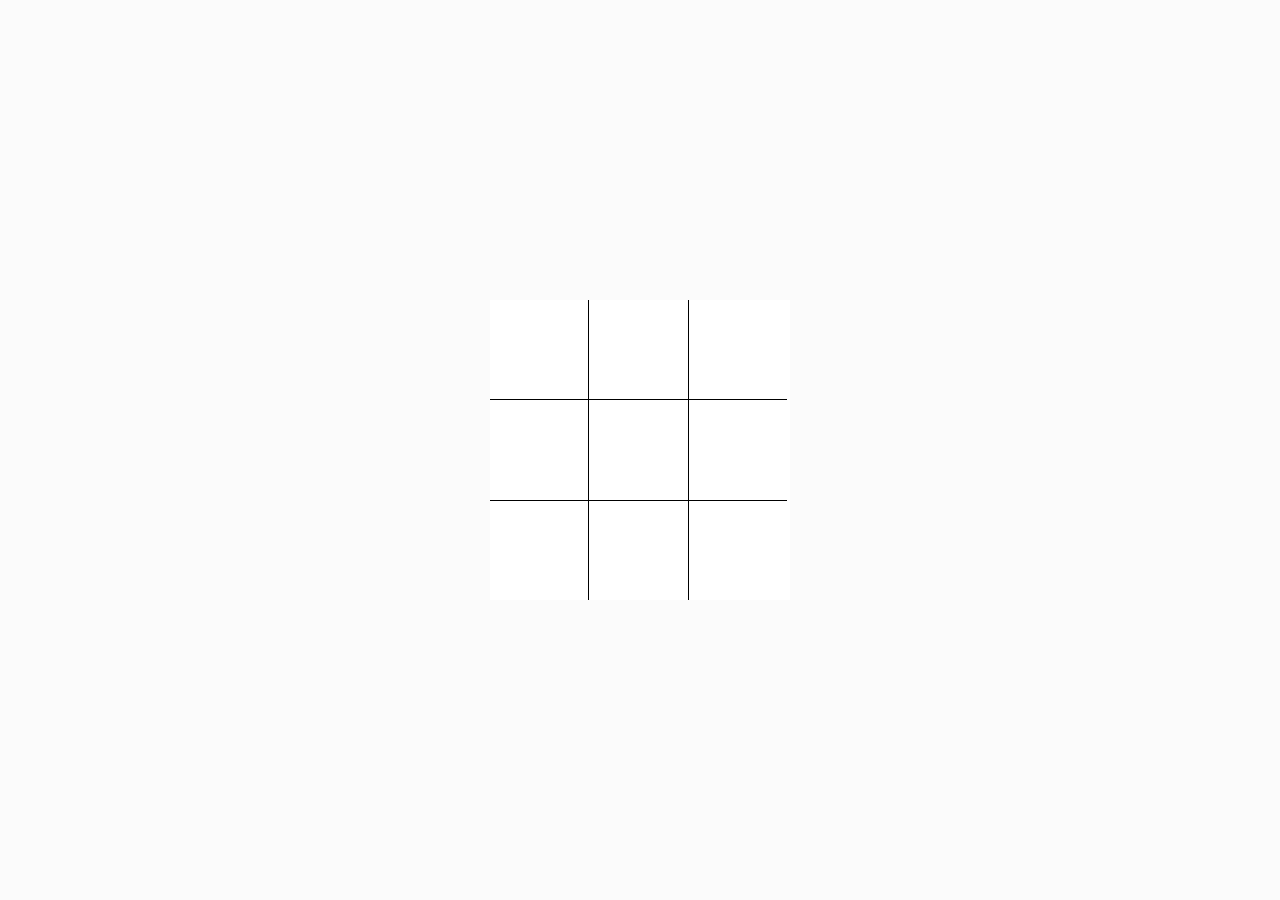
==== index.html @ df8e5a4d "initial build" ====
<!DOCTYPE html>
<html lang="en">
  <head>
    <meta charset="UTF-8" />
    <meta http-equiv="X-UA-Compatible" content="IE=edge" />
    <meta name="viewport" content="width=device-width, initial-scale=1.0" />
    <link rel="stylesheet" href="styles.css" />
    <title>Tic-Tac-Toe</title>
  </head>
  <body>
    <div class="wrapper">
      <div class="main-container">
        <div class="cell cell-1" onclick="putTheSymbol(event)"></div>
        <div class="cell cell-2" onclick="putTheSymbol(event)"></div>
        <div class="cell cell-3" onclick="putTheSymbol(event)"></div>
        <div class="cell cell-4" onclick="putTheSymbol(event)"></div>
        <div class="cell cell-5" onclick="putTheSymbol(event)"></div>
        <div class="cell cell-6" onclick="putTheSymbol(event)"></div>
        <div class="cell cell-7" onclick="putTheSymbol(event)"></div>
        <div class="cell cell-8" onclick="putTheSymbol(event)"></div>
        <div class="cell cell-9" onclick="putTheSymbol(event)"></div>
      </div>
    </div>
    <script src="index.js"></script>
  </body>
</html>
---- styles.css ----
body {
  box-sizing: border-box;
  margin: 0;
}

.wrapper {
  height: 100vh;
  display: flex;
  justify-content: center;
  align-items: center;
  background-color: #f2f2f24b;
}

.main-container {
  background-color: #ffffff;
  width: 300px;
  height: 300px;
  display: grid;
  grid-template-columns: 33% 33% 33%;
}

.cross {
  position: absolute;
  display: flex;
  justify-content: center;
  align-items: center;
  width: 100%;
  height: 100%;
  opacity: 0.3;
}

.cross:before,
.cross:after {
  position: absolute;
  content: " ";
  height: 100%;
  width: 2px;
  background-color: #333;
}

.cross:before {
  transform: rotate(45deg);
}
.cross:after {
  transform: rotate(-45deg);
}

.circle {
  position: absolute;
  display: flex;
  justify-content: center;
  align-items: center;
  width: 100%;
  height: 100%;
  opacity: 0.3;
}

.circle::before {
  position: absolute;
  content: " ";
  height: 75%;
  width: 75%;
  border: 2px solid;
  border-radius: 50%;
  border-color: #333;
}

.cell {
  position: relative;
  cursor: pointer;
}

.cell-1 {
  border-right: 1px solid;
  border-bottom: 1px solid;
}

.cell-2 {
  border-bottom: 1px solid;
}

.cell-3 {
  border-left: 1px solid;
  border-bottom: 1px solid;
}

.cell-4 {
  border-right: 1px solid;
}
.cell-6 {
  border-left: 1px solid;
}

.cell-7 {
  border-right: 1px solid;
  border-top: 1px solid;
}

.cell-8 {
  border-top: 1px solid;
}

.cell-9 {
  border-left: 1px solid;
  border-top: 1px solid;
}
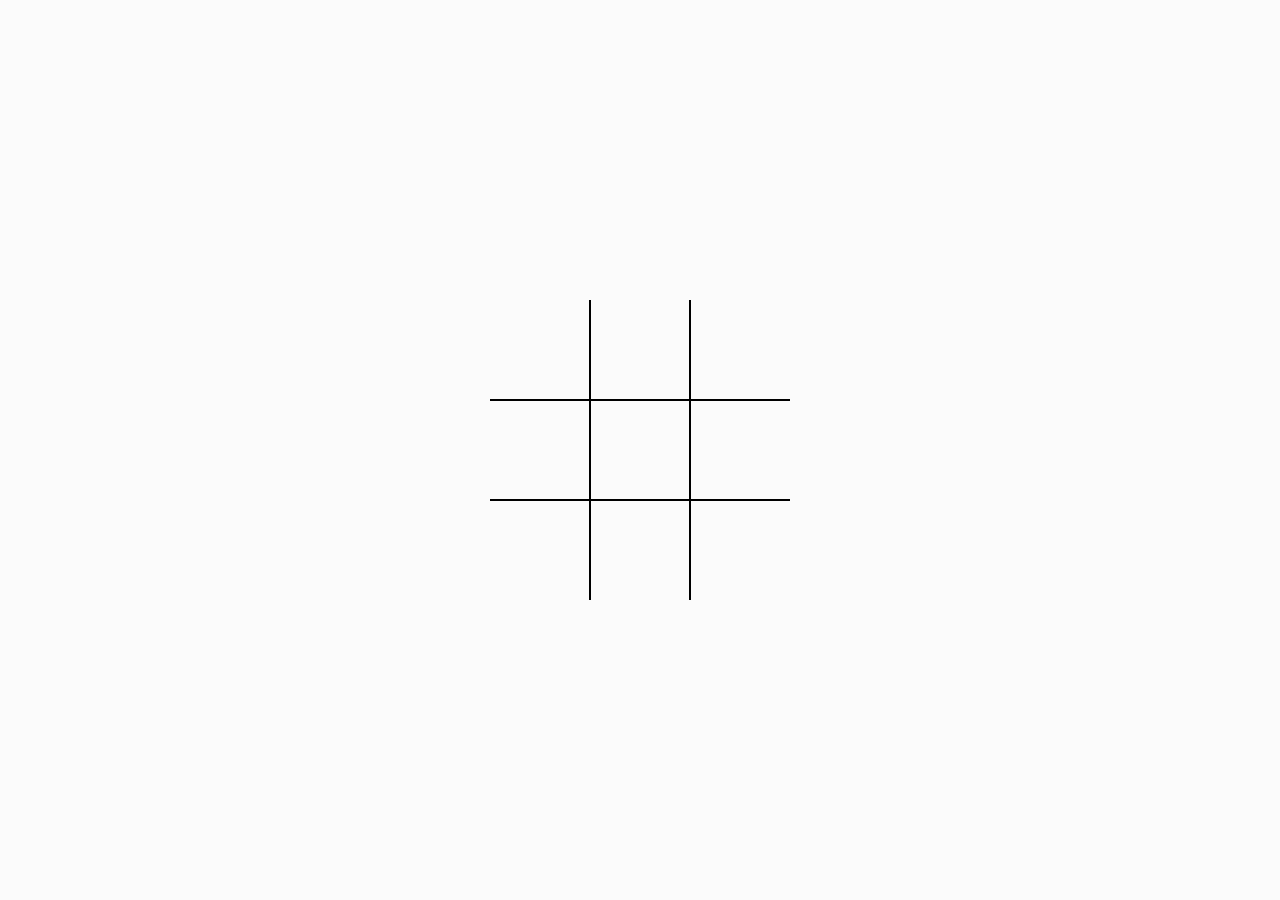
==== commit 4f2a10ea: "build: rebuilt and refactored the whole thing." ====
--- a/index.html
+++ b/index.html
@@ -8,18 +8,20 @@
     <title>Tic-Tac-Toe</title>
   </head>
   <body>
-    <div class="wrapper">
-      <div class="main-container">
-        <div class="cell cell-1" onclick="putTheSymbol(event)"></div>
-        <div class="cell cell-2" onclick="putTheSymbol(event)"></div>
-        <div class="cell cell-3" onclick="putTheSymbol(event)"></div>
-        <div class="cell cell-4" onclick="putTheSymbol(event)"></div>
-        <div class="cell cell-5" onclick="putTheSymbol(event)"></div>
-        <div class="cell cell-6" onclick="putTheSymbol(event)"></div>
-        <div class="cell cell-7" onclick="putTheSymbol(event)"></div>
-        <div class="cell cell-8" onclick="putTheSymbol(event)"></div>
-        <div class="cell cell-9" onclick="putTheSymbol(event)"></div>
-      </div>
+    <div class="board cross" id="board">
+      <div class="cell" data-cell></div>
+      <div class="cell" data-cell></div>
+      <div class="cell" data-cell></div>
+      <div class="cell" data-cell></div>
+      <div class="cell" data-cell></div>
+      <div class="cell" data-cell></div>
+      <div class="cell" data-cell></div>
+      <div class="cell" data-cell></div>
+      <div class="cell" data-cell></div>
+    </div>
+    <div class="end-screen" id="end-screen">
+      <div id="end-text"></div>
+      <button id="restart-button">Restart</button>
     </div>
     <script src="index.js"></script>
   </body>
--- a/styles.css
+++ b/styles.css
@@ -1,62 +1,106 @@
+:root {
+  --cell-size: 100px;
+}
+
+*,
+*::before,
+*::after {
+  box-sizing: border-box;
+}
+
 body {
-  box-sizing: border-box;
   margin: 0;
 }
 
-.wrapper {
+.board {
   height: 100vh;
+  width: 100vw;
+  display: flex;
+  justify-content: center;
+  align-content: center;
+  background-color: #f2f2f24b;
+  display: grid;
+  grid-template-columns: repeat(3, auto);
+}
+
+.cell {
+  width: var(--cell-size);
+  height: var(--cell-size);
+  border: 1px solid black;
+  position: relative;
   display: flex;
   justify-content: center;
   align-items: center;
-  background-color: #f2f2f24b;
+  cursor: pointer;
 }
 
-.main-container {
-  background-color: #ffffff;
-  width: 300px;
-  height: 300px;
-  display: grid;
-  grid-template-columns: 33% 33% 33%;
+.cell:first-child,
+.cell:nth-child(2),
+.cell:nth-child(3) {
+  border-top: 0;
 }
 
-.cross {
-  position: absolute;
-  display: flex;
-  justify-content: center;
-  align-items: center;
-  width: 100%;
-  height: 100%;
-  opacity: 0.3;
+.cell:nth-child(3),
+.cell:nth-child(6),
+.cell:nth-child(9) {
+  border-right: 0;
 }
 
-.cross:before,
-.cross:after {
-  position: absolute;
+.cell:first-child,
+.cell:nth-child(4),
+.cell:nth-child(7) {
+  border-left: 0;
+}
+
+.cell:nth-child(7),
+.cell:nth-child(8),
+.cell:nth-child(9) {
+  border-bottom: 0;
+}
+
+.cell.cross {
+  cursor: not-allowed;
+}
+
+.board.cross .cell:not(.cross):not(.circle):hover:before,
+.board.cross .cell:not(.cross):not(.circle):hover:after {
+  content: " ";
+  height: 100%;
+  width: 2px;
+  background-color: rgb(175, 175, 175);
+}
+
+.cell.cross:before,
+.cell.cross:after {
   content: " ";
   height: 100%;
   width: 2px;
   background-color: #333;
 }
 
-.cross:before {
+.cell.cross:before,
+.board.cross .cell:hover:before {
   transform: rotate(45deg);
 }
-.cross:after {
+.cell.cross:after,
+.board.cross .cell:hover:after {
   transform: rotate(-45deg);
 }
 
-.circle {
-  position: absolute;
-  display: flex;
-  justify-content: center;
-  align-items: center;
-  width: 100%;
-  height: 100%;
-  opacity: 0.3;
+.cell.circle {
+  cursor: not-allowed;
 }
 
-.circle::before {
-  position: absolute;
+.board.circle .cell:not(.cross):not(.circle):hover:before {
+  content: " ";
+  height: 75%;
+  width: 75%;
+  border: 2px solid;
+  border-radius: 50%;
+  border-color: rgb(175, 175, 175);
+}
+
+.cell.circle::before {
   content: " ";
   height: 75%;
   width: 75%;
@@ -65,42 +109,38 @@
   border-color: #333;
 }
 
-.cell {
-  position: relative;
+/* winner screen */
+
+.end-screen {
+  position: fixed;
+  background-color: rgba(0, 0, 0, 0.9);
+  top: 0;
+  right: 0;
+  bottom: 0;
+  left: 0;
+  display: none;
+  justify-content: center;
+  align-items: center;
+  flex-direction: column;
+}
+
+#end-text {
+  font-size: 2rem;
+  color: white;
+  margin-bottom: 20px;
+}
+
+#restart-button {
+  font-size: 2rem;
+  padding: 0.25em, 0.5em;
+}
+
+#restart-button:hover {
+  background-color: black;
+  color: white;
   cursor: pointer;
 }
 
-.cell-1 {
-  border-right: 1px solid;
-  border-bottom: 1px solid;
+.end-screen.show {
+  display: flex;
 }
-
-.cell-2 {
-  border-bottom: 1px solid;
-}
-
-.cell-3 {
-  border-left: 1px solid;
-  border-bottom: 1px solid;
-}
-
-.cell-4 {
-  border-right: 1px solid;
-}
-.cell-6 {
-  border-left: 1px solid;
-}
-
-.cell-7 {
-  border-right: 1px solid;
-  border-top: 1px solid;
-}
-
-.cell-8 {
-  border-top: 1px solid;
-}
-
-.cell-9 {
-  border-left: 1px solid;
-  border-top: 1px solid;
-}
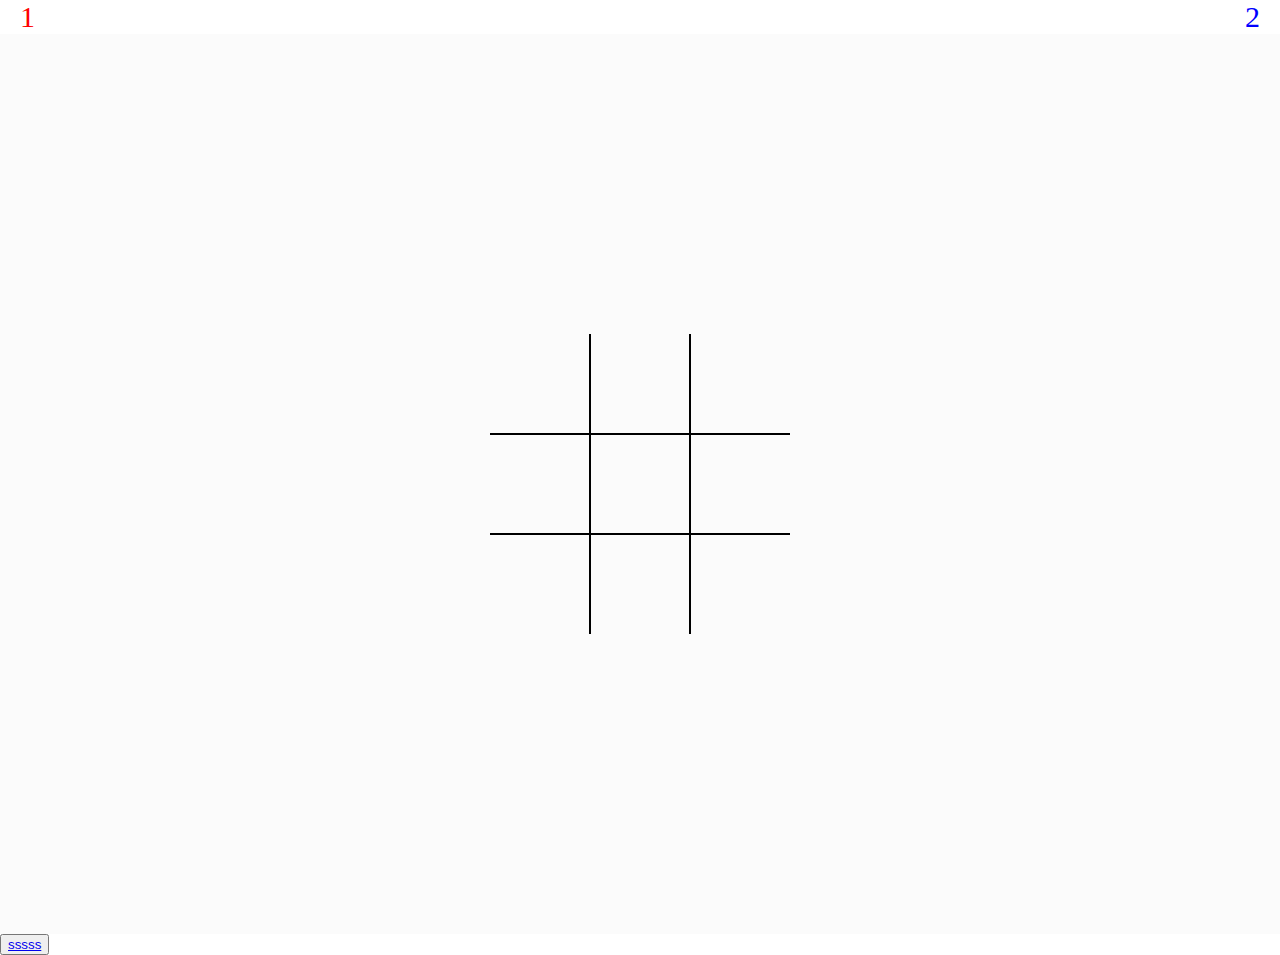
==== commit abb5294a: "build: built the Initial menu page, to improve the game." ====
--- a/index.html
+++ b/index.html
@@ -8,6 +8,10 @@
     <title>Tic-Tac-Toe</title>
   </head>
   <body>
+    <div class="player-score">
+      <div class="player-1">1</div>
+      <div class="player-2">2</div>
+    </div>
     <div class="board cross" id="board">
       <div class="cell" data-cell></div>
       <div class="cell" data-cell></div>
@@ -24,5 +28,6 @@
       <button id="restart-button">Restart</button>
     </div>
     <script src="index.js"></script>
+    <button ><a href="menu.html">sssss</a></button>
   </body>
 </html>
--- a/styles.css
+++ b/styles.css
@@ -10,6 +10,23 @@
 
 body {
   margin: 0;
+}
+
+.player-score {
+  display: flex;
+  justify-content: space-between;
+  padding-left: 20px;
+  padding-right: 20px;
+}
+
+.player-1 {
+  color: red;
+  font-size: 30px;
+}
+
+.player-2 {
+  color: blue;
+  font-size: 30px;
 }
 
 .board {
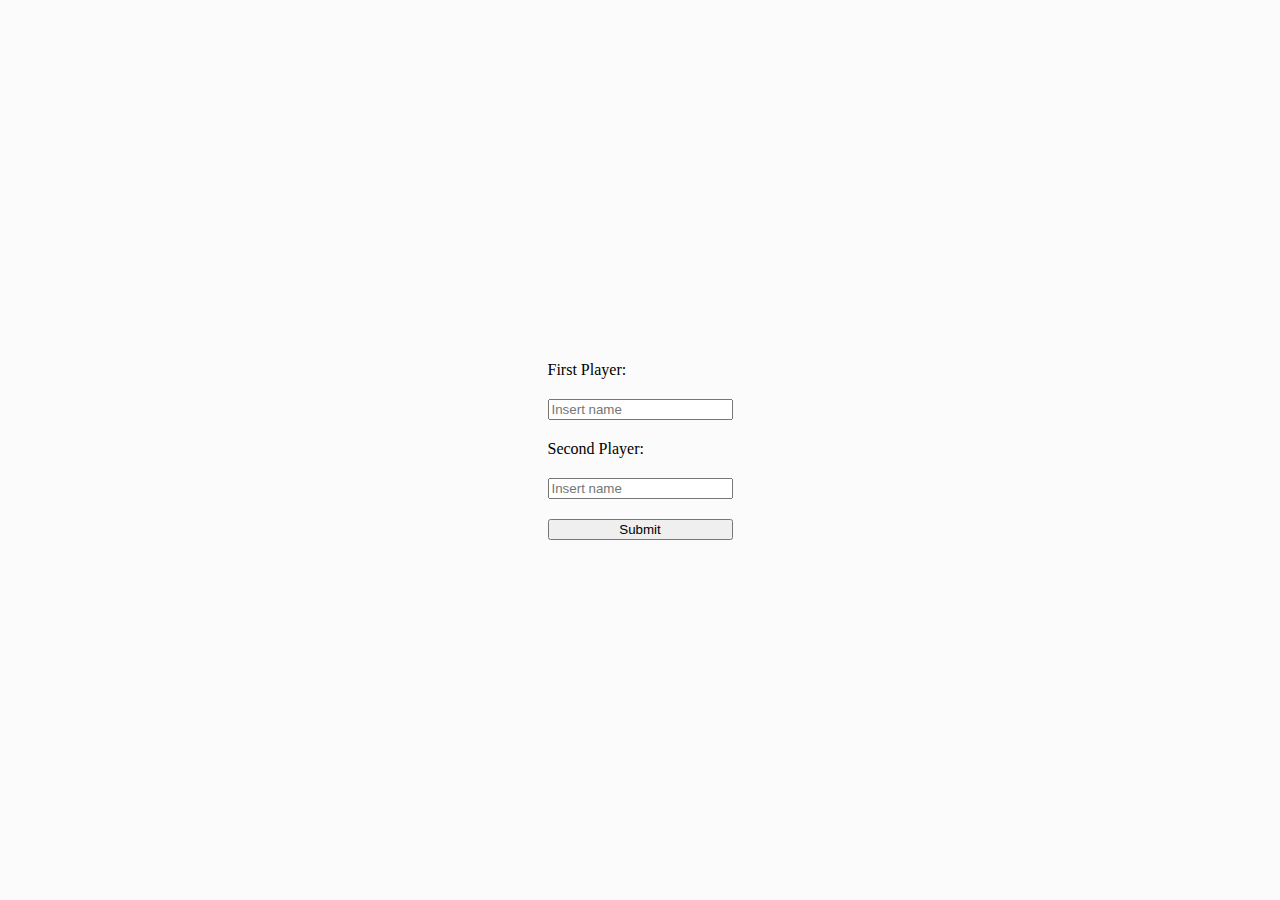
==== commit 95c9703c: "feat: added another page and turn system alongside the score." ====
--- a/index.html
+++ b/index.html
@@ -1,33 +1,26 @@
 <!DOCTYPE html>
 <html lang="en">
-  <head>
-    <meta charset="UTF-8" />
-    <meta http-equiv="X-UA-Compatible" content="IE=edge" />
-    <meta name="viewport" content="width=device-width, initial-scale=1.0" />
-    <link rel="stylesheet" href="styles.css" />
-    <title>Tic-Tac-Toe</title>
-  </head>
-  <body>
-    <div class="player-score">
-      <div class="player-1">1</div>
-      <div class="player-2">2</div>
+<head>
+    <meta charset="UTF-8">
+    <meta http-equiv="X-UA-Compatible" content="IE=edge">
+    <meta name="viewport" content="width=device-width, initial-scale=1.0">
+    <link rel="stylesheet" href="index.css">
+    <title>Menu</title>
+</head>
+<body>
+    <div class="wrapper">
+    <div class="menu-board">
+        <div class="menu-item" id="start-button">Start the Game!</div>
+        <div class="menu-item">Previous Score</div>
     </div>
-    <div class="board cross" id="board">
-      <div class="cell" data-cell></div>
-      <div class="cell" data-cell></div>
-      <div class="cell" data-cell></div>
-      <div class="cell" data-cell></div>
-      <div class="cell" data-cell></div>
-      <div class="cell" data-cell></div>
-      <div class="cell" data-cell></div>
-      <div class="cell" data-cell></div>
-      <div class="cell" data-cell></div>
-    </div>
-    <div class="end-screen" id="end-screen">
-      <div id="end-text"></div>
-      <button id="restart-button">Restart</button>
+    <form class="player-name-overlay">
+        <label for="player-1-name">First Player:</label>
+        <input type="text" id="player-1-name" placeholder="Insert name">
+        <label for="player-2-name">Second Player:</label>
+        <input type="text" id="player-2-name" placeholder="Insert name">
+        <button type="button" id="submit-names">Submit</button>
+    </form>
     </div>
     <script src="index.js"></script>
-    <button ><a href="menu.html">sssss</a></button>
-  </body>
-</html>
+</body>
+</html>--- a/index.css
+++ b/index.css
@@ -0,0 +1,40 @@
+
+body {
+    margin: 0;
+    padding: 0;
+
+}
+
+.wrapper {
+    display: flex;
+    justify-content: center;
+    align-items: center;
+    height: 100vh;
+    background-color: #f2f2f24b;
+}
+
+
+.menu-board {
+    display: flex;
+    justify-content: center;
+    align-items: center;
+    width: 300px;
+    height: 300px;
+   flex-direction: column;
+   gap: 20px;
+   border: 2px solid black;
+   display: none;
+}
+
+.menu-item {
+    border: 2px dotted black;
+    padding: 8px;
+    width: 130px;
+    display: flex;
+    justify-content: center;
+}
+.player-name-overlay {
+    display: flex;
+    flex-direction: column;
+    gap: 20px;
+}